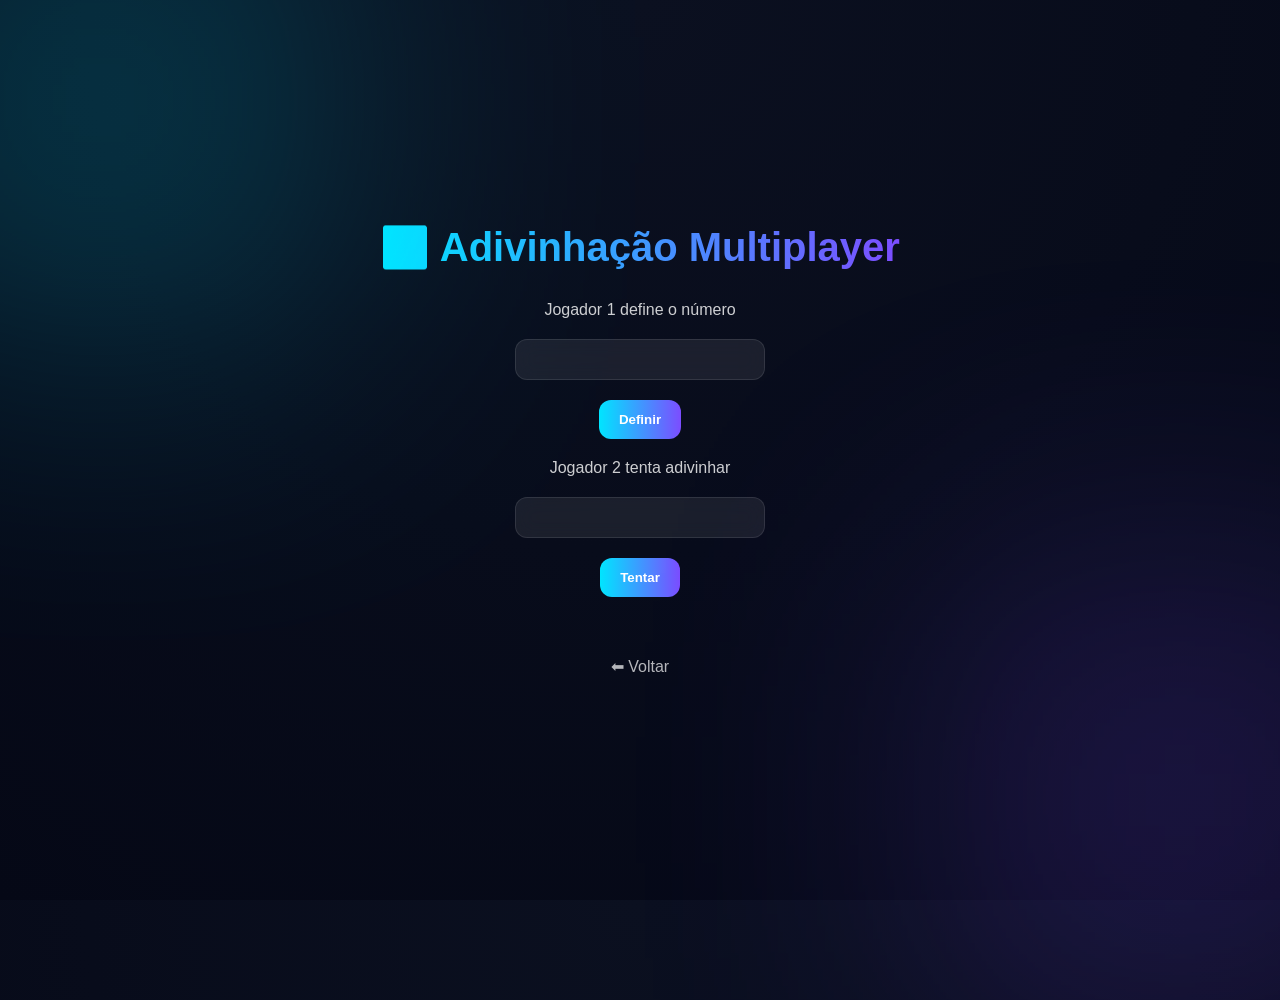
==== adivinhaçao/index.html @ 6a0dd7d2 "quase pronto" ====
<!DOCTYPE html>
<html lang="pt-br">
<head>
<meta charset="UTF-8">
<title>Adivinhação</title>
<link rel="stylesheet" href="style.css">
</head>

<body>

<h1>🔢 Adivinhação Multiplayer</h1>

<p>Jogador 1 define o número</p>
<input id="num">

<button onclick="setar()">Definir</button>

<p>Jogador 2 tenta adivinhar</p>
<input id="chute">

<button onclick="tentar()">Tentar</button>

<h2 id="msg"></h2>

<a href="/provadejogos/index1.html">⬅ Voltar</a>

<script src="script.js"></script>
</body>
</html>
---- adivinhaçao/style.css ----
/* RESET BÁSICO */
*{
    margin:0;
    padding:0;
    box-sizing:border-box;
    font-family:'Poppins', sans-serif;
    }
    
    body{
    min-height:100vh;
    display:flex;
    flex-direction:column;
    align-items:center;
    justify-content:center;
    
    /* fundo futurista */
    background: radial-gradient(circle at top, #0b1020, #050816);
    color:white;
    padding:20px;
    overflow:hidden;
    }
    
    /* efeito de luz no fundo */
    body::before{
    content:"";
    position:absolute;
    width:400px;
    height:400px;
    background:#00e5ff;
    filter:blur(150px);
    top:-100px;
    left:-100px;
    opacity:0.3;
    }
    
    body::after{
    content:"";
    position:absolute;
    width:400px;
    height:400px;
    background:#7c4dff;
    filter:blur(150px);
    bottom:-100px;
    right:-100px;
    opacity:0.3;
    }
    
    /* TÍTULO */
    h1{
    font-size:2.5rem;
    margin-bottom:20px;
    background:linear-gradient(90deg,#00e5ff,#7c4dff);
    background-clip:text;
    -webkit-background-clip:text;
    -webkit-text-fill-color:transparent;
    text-align:center;
    }
    
    /* TEXTOS */
    p{
    margin:10px 0;
    opacity:0.8;
    }
    
    /* INPUTS */
    input{
    width:250px;
    padding:12px;
    margin:10px 0;
    border:none;
    border-radius:12px;
    
    background:rgba(255,255,255,0.08);
    color:white;
    outline:none;
    
    backdrop-filter:blur(10px);
    border:1px solid rgba(255,255,255,0.1);
    
    transition:0.3s;
    }
    
    input:focus{
    border:1px solid #00e5ff;
    box-shadow:0 0 10px #00e5ff;
    }
    
    /* BOTÕES */
    button{
    padding:12px 20px;
    margin:10px;
    border:none;
    border-radius:12px;
    cursor:pointer;
    
    background:linear-gradient(90deg,#00e5ff,#7c4dff);
    color:white;
    font-weight:bold;
    
    transition:0.3s;
    }
    
    button:hover{
    transform:scale(1.05);
    box-shadow:0 0 15px #00e5ff;
    }
    
    /* MENSAGEM */
    h2{
    margin-top:20px;
    font-size:1.5rem;
    color:#00e5ff;
    text-align:center;
    }
    
    /* LINK VOLTAR */
    a{
    margin-top:30px;
    color:white;
    text-decoration:none;
    opacity:0.7;
    transition:0.3s;
    }
    
    a:hover{
    opacity:1;
    color:#00e5ff;
    }
    
    /* CARD CENTRAL (opcional se quiser melhorar layout) */
    .container{
    background:rgba(255,255,255,0.05);
    padding:30px;
    border-radius:20px;
    backdrop-filter:blur(15px);
    border:1px solid rgba(255,255,255,0.1);
    box-shadow:0 0 30px rgba(0,229,255,0.1);
    text-align:center;
    }
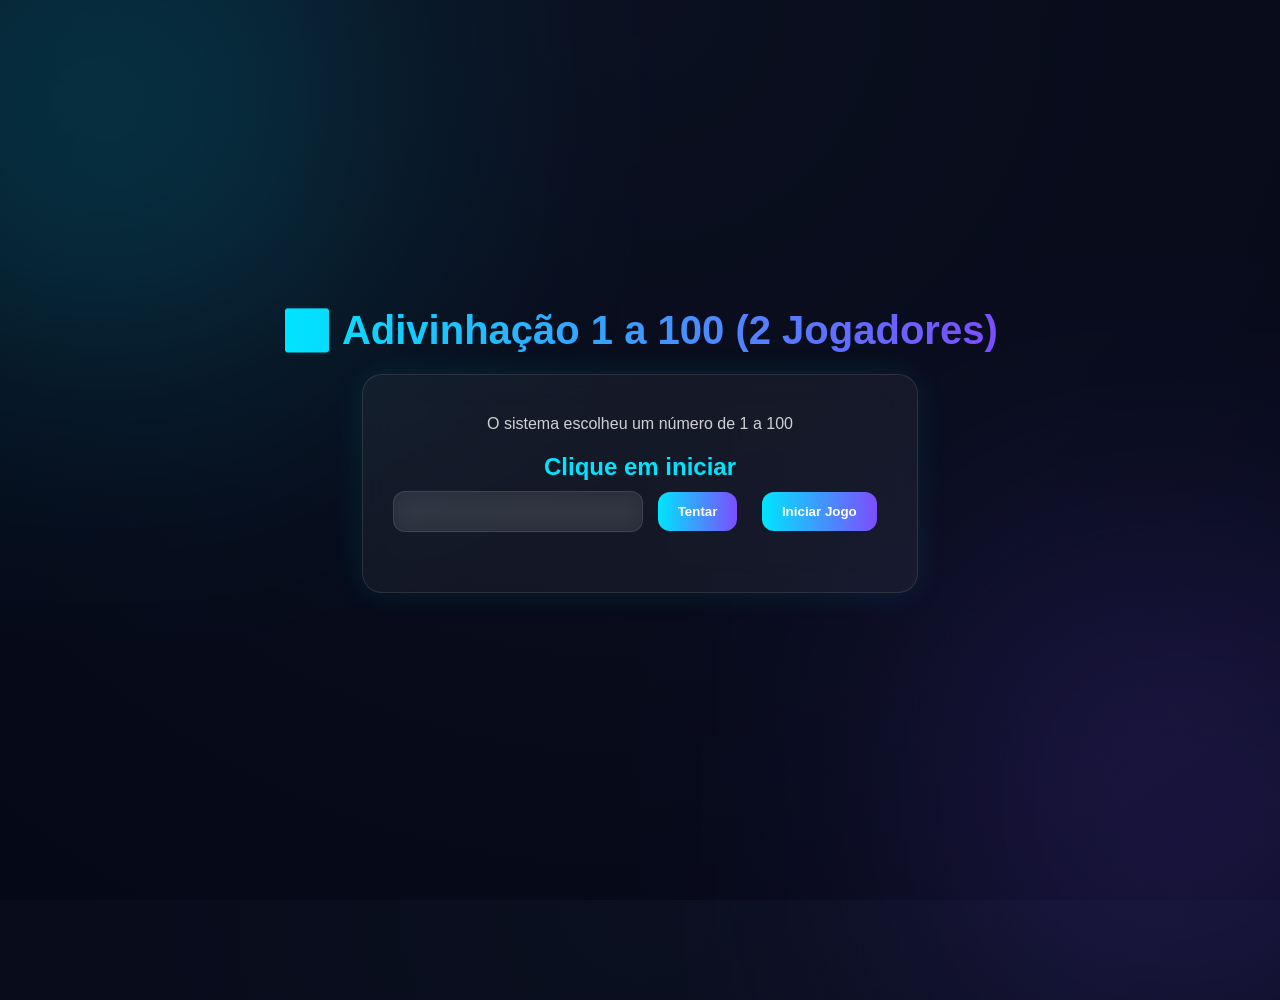
==== commit 477bee80: "finalizado" ====
--- a/adivinhaçao/index.html
+++ b/adivinhaçao/index.html
@@ -2,27 +2,29 @@
 <html lang="pt-br">
 <head>
 <meta charset="UTF-8">
-<title>Adivinhação</title>
+<title>Adivinhação 1 a 100</title>
 <link rel="stylesheet" href="style.css">
 </head>
 
 <body>
 
-<h1>🔢 Adivinhação Multiplayer</h1>
+<h1>🔢 Adivinhação 1 a 100 (2 Jogadores)</h1>
 
-<p>Jogador 1 define o número</p>
-<input id="num">
+<div class="card">
 
-<button onclick="setar()">Definir</button>
+<p>O sistema escolheu um número de 1 a 100</p>
 
-<p>Jogador 2 tenta adivinhar</p>
-<input id="chute">
+<h2 id="turno">Clique em iniciar</h2>
 
-<button onclick="tentar()">Tentar</button>
+<input id="chute" type="number" min="1" max="100" disabled>
+
+<button onclick="tentar()" disabled id="btn">Tentar</button>
+
+<button onclick="iniciar()">Iniciar Jogo</button>
 
 <h2 id="msg"></h2>
 
-<a href="/provadejogos/index1.html">⬅ Voltar</a>
+</div>
 
 <script src="script.js"></script>
 </body>
--- a/adivinhaçao/style.css
+++ b/adivinhaçao/style.css
@@ -4,24 +4,24 @@
     padding:0;
     box-sizing:border-box;
     font-family:'Poppins', sans-serif;
-    }
-    
-    body{
+}
+
+/* FUNDO */
+body{
     min-height:100vh;
     display:flex;
     flex-direction:column;
     align-items:center;
     justify-content:center;
-    
-    /* fundo futurista */
+
     background: radial-gradient(circle at top, #0b1020, #050816);
     color:white;
     padding:20px;
     overflow:hidden;
-    }
-    
-    /* efeito de luz no fundo */
-    body::before{
+}
+
+/* LUZES DE FUNDO */
+body::before{
     content:"";
     position:absolute;
     width:400px;
@@ -31,9 +31,9 @@
     top:-100px;
     left:-100px;
     opacity:0.3;
-    }
-    
-    body::after{
+}
+
+body::after{
     content:"";
     position:absolute;
     width:400px;
@@ -43,10 +43,10 @@
     bottom:-100px;
     right:-100px;
     opacity:0.3;
-    }
-    
-    /* TÍTULO */
-    h1{
+}
+
+/* TÍTULO */
+h1{
     font-size:2.5rem;
     margin-bottom:20px;
     background:linear-gradient(90deg,#00e5ff,#7c4dff);
@@ -54,81 +54,81 @@
     -webkit-background-clip:text;
     -webkit-text-fill-color:transparent;
     text-align:center;
-    }
-    
-    /* TEXTOS */
-    p{
+}
+
+/* TEXTOS */
+p{
     margin:10px 0;
     opacity:0.8;
-    }
-    
-    /* INPUTS */
-    input{
+}
+
+/* INPUTS */
+input{
     width:250px;
     padding:12px;
     margin:10px 0;
     border:none;
     border-radius:12px;
-    
+
     background:rgba(255,255,255,0.08);
     color:white;
     outline:none;
-    
+
     backdrop-filter:blur(10px);
     border:1px solid rgba(255,255,255,0.1);
-    
+
     transition:0.3s;
-    }
-    
-    input:focus{
+}
+
+input:focus{
     border:1px solid #00e5ff;
     box-shadow:0 0 10px #00e5ff;
-    }
-    
-    /* BOTÕES */
-    button{
+}
+
+/* BOTÕES */
+button{
     padding:12px 20px;
     margin:10px;
     border:none;
     border-radius:12px;
     cursor:pointer;
-    
+
     background:linear-gradient(90deg,#00e5ff,#7c4dff);
     color:white;
     font-weight:bold;
-    
+
     transition:0.3s;
-    }
-    
-    button:hover{
+}
+
+button:hover{
     transform:scale(1.05);
     box-shadow:0 0 15px #00e5ff;
-    }
-    
-    /* MENSAGEM */
-    h2{
+}
+
+/* MENSAGEM */
+h2{
     margin-top:20px;
     font-size:1.5rem;
     color:#00e5ff;
     text-align:center;
-    }
-    
-    /* LINK VOLTAR */
-    a{
+}
+
+/* LINK VOLTAR */
+a{
     margin-top:30px;
     color:white;
     text-decoration:none;
     opacity:0.7;
     transition:0.3s;
-    }
-    
-    a:hover{
+}
+
+a:hover{
     opacity:1;
     color:#00e5ff;
-    }
-    
-    /* CARD CENTRAL (opcional se quiser melhorar layout) */
-    .container{
+}
+
+/* CARD DO JOGO */
+.card{
     background:rgba(255,255,255,0.05);
     padding:30px;
     border-radius:20px;
@@ -136,4 +136,13 @@
     border:1px solid rgba(255,255,255,0.1);
     box-shadow:0 0 30px rgba(0,229,255,0.1);
     text-align:center;
-    }+    z-index:1;
+}
+
+/* LINHA DIVISÓRIA */
+hr{
+    border:0;
+    height:1px;
+    background:rgba(255,255,255,0.2);
+    margin:15px 0;
+}
